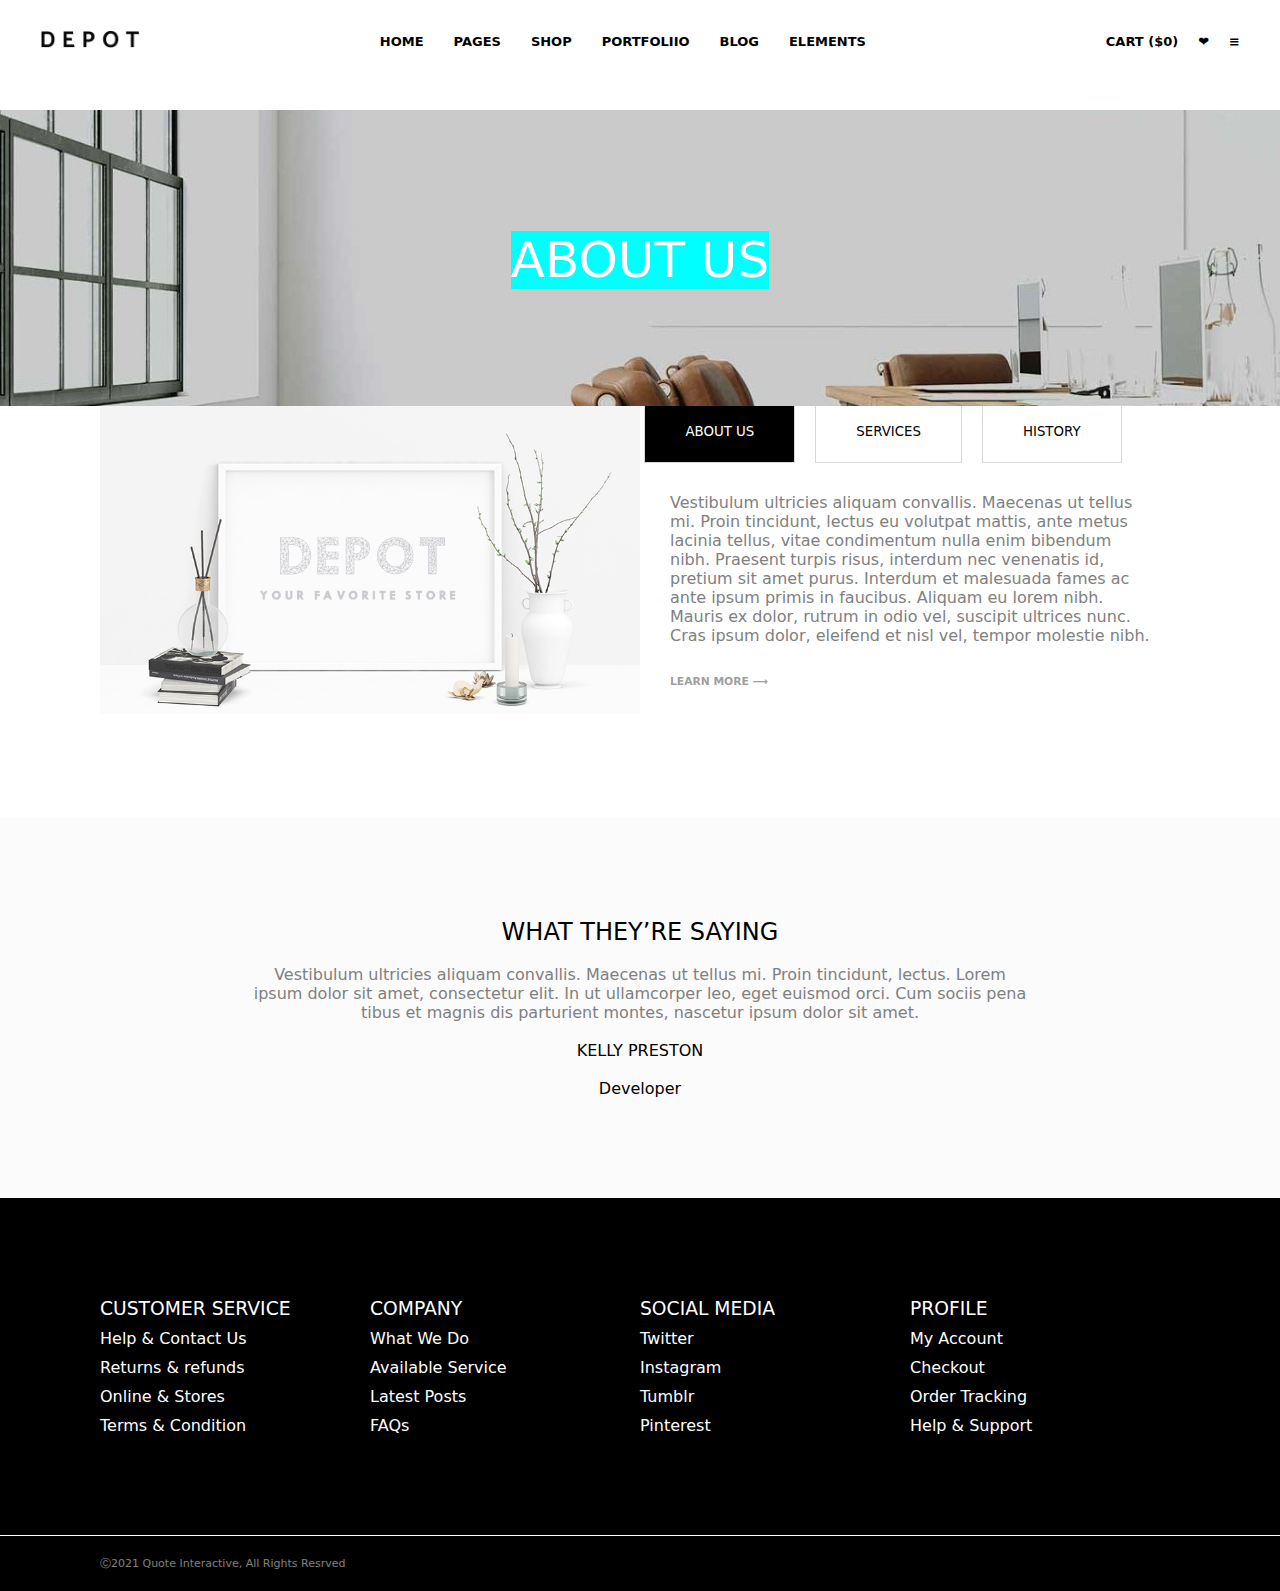
==== aboutus.html @ 65f6de77 "wunmi did plenty rubbish" ====
<!DOCTYPE html>
<html lang="en">
<head>
    <meta charset="UTF-8">
    <meta name="viewport" content="width=device-width, initial-scale=1.0">
    <link rel="stylesheet" href="aboutus.css">
    <title>Document</title>
</head>
<body>
    <main>
        <header class="header">
            <section class="sec1">
                <div>
                    <img class="logo" src="logo (1).png" alt="">
                </div>
                <div class="middle">
                    <a href="">HOME</a>
                    <a href="">PAGES</a>
                    <a href="">SHOP</a>
                    <a href="">PORTFOLIIO</a>
                    <a href="">BLOG</a>
                    <a href="">ELEMENTS</a>
                </div>
                <div class="end">
                    <a href="">CART ($0)</a>
                    <a href="" class="heart">&#x2764;</a>
                    <a href="" class="menu">&#8801;</a>
                </div>
            </section>
        </header>
        <section class="sec2" style="position: relative;">
            <div class="floating">
                <p>ABOUT US</p>
            </div>
            <div class="aboutus">
                <img src="about img (3).jpg" alt="">
            </div>
        </section>
        <section class="sec3">
            <div class="firsthav">
                <div class="img">
                    <img src="about-img-1.jpg" alt="">
                </div>
            </div>
            <div class="secondhav">
                <div class="but">
                    <button class="abt">ABOUT US</button>
                    <button>SERVICES</button>
                    <button>HISTORY</button>
                </div>
                <p>Vestibulum ultricies aliquam convallis. Maecenas ut tellus mi. Proin tincidunt, lectus eu volutpat mattis, ante metus lacinia tellus, vitae condimentum nulla enim bibendum nibh. Praesent turpis risus, interdum nec venenatis id, pretium sit amet purus. Interdum et malesuada fames ac ante ipsum primis in faucibus.  Aliquam eu lorem nibh. Mauris ex dolor, rutrum in odio vel, suscipit ultrices nunc. Cras ipsum dolor, eleifend et nisl vel, tempor molestie nibh.
                </p>
                <h6>LEARN MORE &#10230;</h6>
            </div>
        </section>
        <section class="sec4">
            <div class="p1"><h2>WHAT THEY’RE SAYING</h2></div><br>
            <div class="p2"><p>Vestibulum ultricies aliquam convallis. Maecenas ut tellus mi. Proin tincidunt, lectus. Lorem <br>ipsum dolor sit amet, consectetur elit. In ut ullamcorper leo, eget euismod orci. Cum sociis pena <br>tibus et magnis dis parturient montes, nascetur ipsum dolor sit amet.</p></div><br>
            <div class="p3"><h4>KELLY PRESTON</h4></div><br>
            <div class="p4"><p>Developer</p></div>
        </section>
        <section class="sec5">
            <div class="onehav">
                <h3>CUSTOMER SERVICE</h3>
                <p>Help & Contact Us</p>
                <p>Returns & refunds</p>
                <p>Online & Stores</p>
                <p>Terms & Condition</p>
            </div>
            <div class="twohav">
                <h3>COMPANY</h3>
                <p>What We Do</p>
                <p>Available Service</p>
                <p>Latest Posts</p>
                <p>FAQs</p>
            </div>
            <div class="threehav">
                <h3>SOCIAL MEDIA</h3>
                <p>Twitter</p>
                <p>Instagram</p>
                <p>Tumblr</p>
                <p>Pinterest</p>
            </div>
            <div class="fourhav">
                <h3>PROFILE</h3>
                <p>My Account</p>
                <p>Checkout</p>
                <p>Order Tracking</p>
                <p>Help & Support</p>
            </div>
        </section> 
        <section class="sec6">
            <p>&#9400;2021 Quote Interactive, All Rights Resrved</p>
        </section>
    </main>
</body>
</html>
---- aboutus.css ----
* {
    margin: 0%;
    padding: 0%;
    box-sizing: border-box;
    font-family: system-ui, -apple-system, BlinkMacSystemFont, 'Segoe UI', Roboto, Oxygen, Ubuntu, Cantarell, 'Open Sans', 'Helvetica Neue', sans-serif;
}

.header {
    position: fixed;
    top: 0;
    width: 100%;
    background-color: white;
    z-index: 1000;
}

.sec1 {
    display: flex;
    justify-content: space-between;
    align-items: center;
    padding: 30px 40px;
}

.logo {
    width: 100px;
}

.middle {
    display: flex;
    gap: 30px;
}

.middle a {
    color: black;
    text-decoration: none;
    font-weight: 700;
    font-size: 13px;
}

.end {
    display: flex;
    gap: 20px;
}

.end a {
    color: #000;
    text-decoration: none;
    font-weight: 700;
    font-size: 13px;
}

.sec2 {
    width: 100%;
top: 110px;
}

.aboutus img {
    width: 100%;
}

.floating {
    position: absolute;
    width: 100%;
    display: flex;
    align-items: center;
    justify-content: center;
    height: 100%;
}

.floating p {
    background-color: aqua;
    font-weight: 500;
    font-size: 50px;
    color: white;
    height: fit-content;

}

.sec3 {
    width: 100%;
    display: flex;
    padding: 100px 100px;

}

.firsthav {
    width: 50%;
}

.firsthav img {
    width: 100%;
}

.secondhav {
    width: 50%;
}

.secondhav .but {
    width: 90%;
    display: flex;
    justify-content: center;
    gap: 20px;
}

.but .abt {
    padding: 23px 40px 23px 40px;
    height: fit-content;
    width: fit-content;
    background-color: black;
    color: white;
}

.secondhav button {
    padding: 23px 40px 23px 40px;
    height: fit-content;
    width: fit-content;
    background-color: transparent;
    border: solid 1px rgb(218, 215, 215);
}

.secondhav button:hover {
    background-color: black;
    color: rgb(253, 253, 253);
}

.secondhav p {
    padding: 30px 30px;
    color: gray;
    font-weight: 200;
}

.secondhav h6 {
    color: rgb(160, 159, 159);
    padding: 0px 30px;
}

.sec4 {
    width: 100%;
    padding: 100px;
    background-color: rgb(251, 251, 252);
    text-align: center;
    justify-content: center;
}

.sec4 h2 {
    font-weight: 500;
}

.sec4 .p2 p {
    color: gray;
    font-weight: 300;
}

.sec4 h4 {
    font-weight: 500;
}

.sec5 {
    width: 100%;
    display: flex;
    padding: 100px 100px;
    background-color: #000;
    color: white;
}

.sec5 p {
    padding-top: 10px;
    font-weight: 200;
}

.sec5 h3 {
    font-weight: 500;
}

.sec5 .onehav {
    width: 25%;
}

.sec5 .twohav {
    width: 25%;
}

.sec5 .threehav {
    width: 25%;
}

.sec5 .fourhav {
    width: 25%;
}

.sec6 {
    margin-top: 1px;
    width: 100%;
    padding: 20px 100px;
    background-color: #000;
    color: rgba(255, 255, 255, 0.507);
    font-size: 11px;
    font-weight: transparent;
}
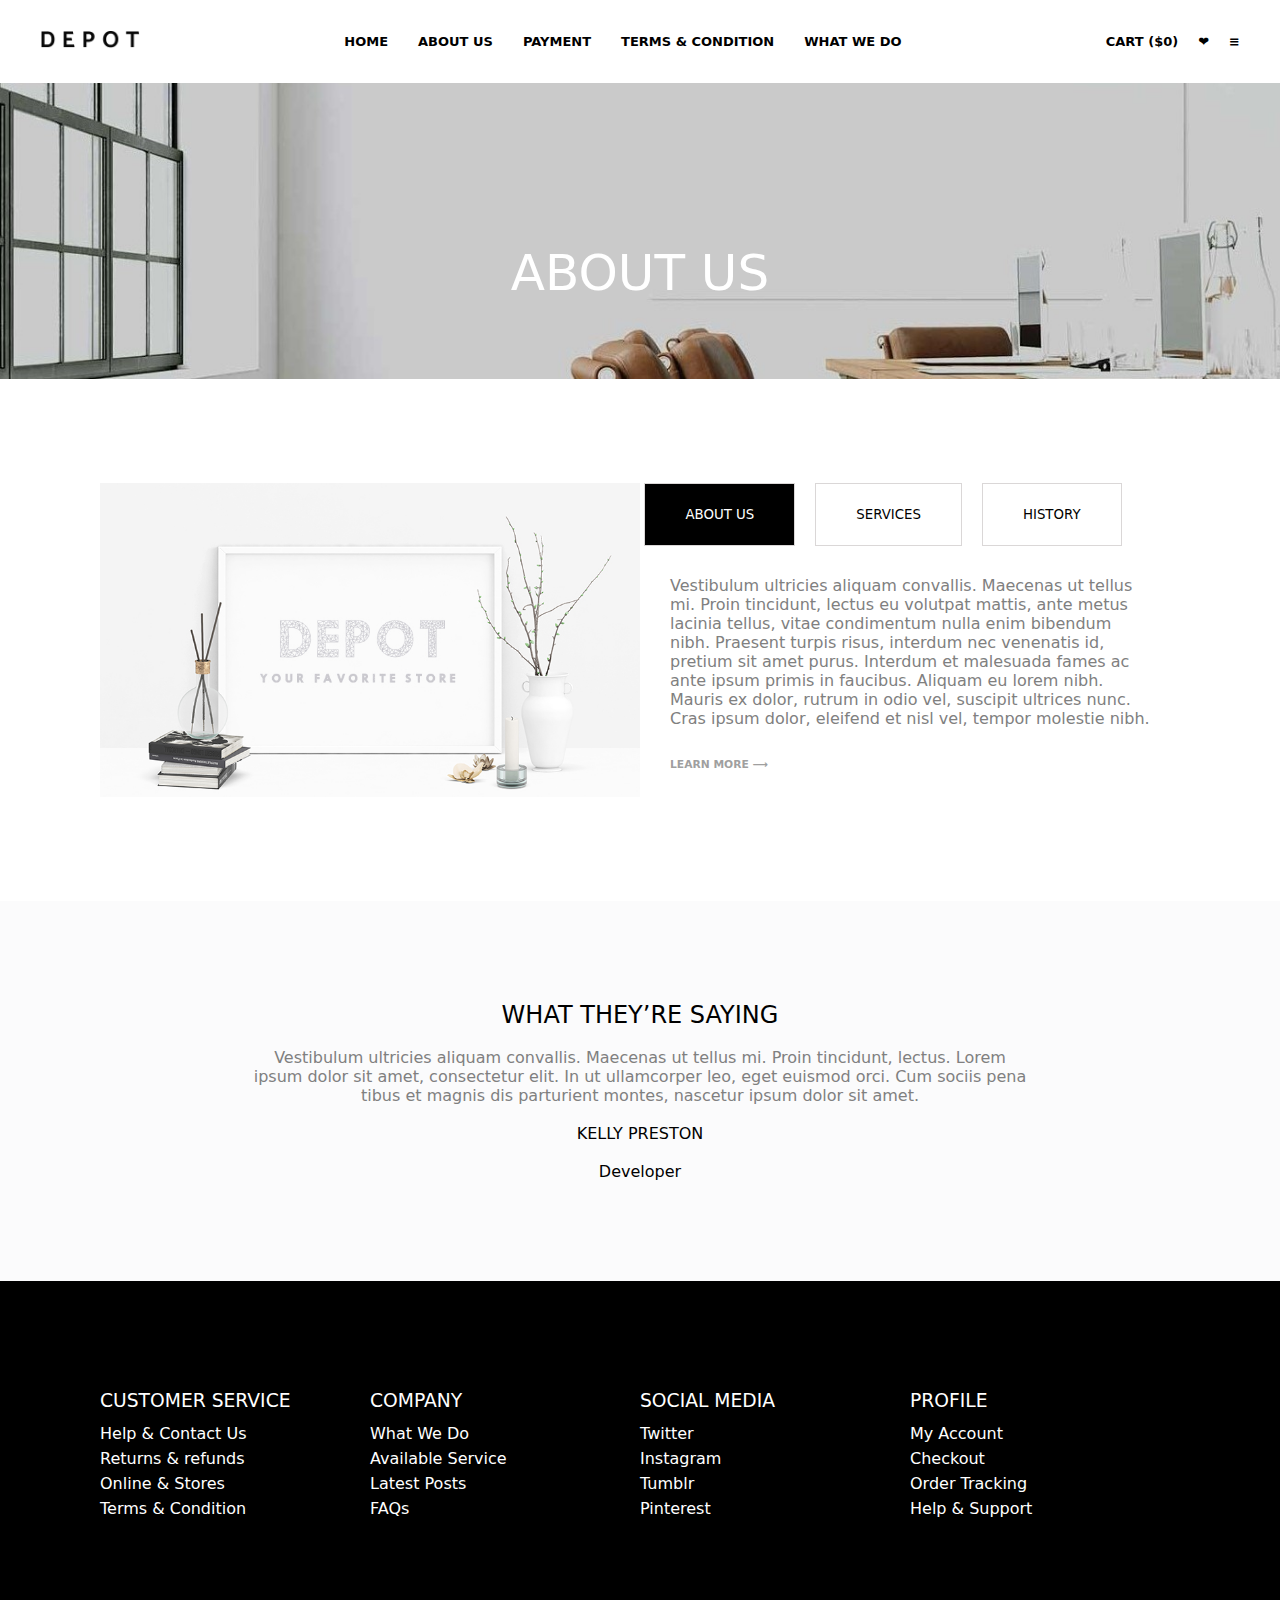
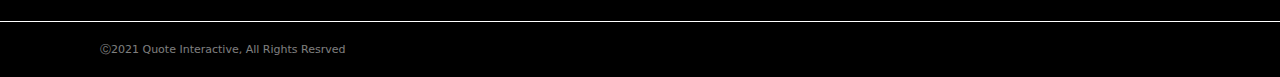
==== commit fdffbfd4: "auto-commit" ====
--- a/aboutus.html
+++ b/aboutus.html
@@ -14,12 +14,12 @@
                     <img class="logo" src="logo (1).png" alt="">
                 </div>
                 <div class="middle">
-                    <a href="">HOME</a>
-                    <a href="">PAGES</a>
-                    <a href="">SHOP</a>
-                    <a href="">PORTFOLIIO</a>
-                    <a href="">BLOG</a>
-                    <a href="">ELEMENTS</a>
+                    <a href="/index.html">HOME</a>
+                    <a href="/aboutus.html">ABOUT US</a>
+                    <a href="/payment.html">PAYMENT</a>
+                    <a href="/terms&condition.html">TERMS & CONDITION</a>
+                    <a href="/whatWeDo.html">WHAT WE DO</a>
+                    <!-- <a href="">ELEMENTS</a> -->
                 </div>
                 <div class="end">
                     <a href="">CART ($0)</a>
--- a/aboutus.css
+++ b/aboutus.css
@@ -6,7 +6,7 @@
 }
 
 .header {
-    position: fixed;
+    position: sticky;
     top: 0;
     width: 100%;
     background-color: white;
@@ -50,7 +50,6 @@
 
 .sec2 {
     width: 100%;
-top: 110px;
 }
 
 .aboutus img {
@@ -64,10 +63,10 @@
     align-items: center;
     justify-content: center;
     height: 100%;
+    top: 40px;
 }
 
 .floating p {
-    background-color: aqua;
     font-weight: 500;
     font-size: 50px;
     color: white;
@@ -163,12 +162,13 @@
 }
 
 .sec5 p {
-    padding-top: 10px;
+    line-height: 25px;
     font-weight: 200;
 }
 
 .sec5 h3 {
     font-weight: 500;
+    line-height: 40px;
 }
 
 .sec5 .onehav {
@@ -195,4 +195,60 @@
     color: rgba(255, 255, 255, 0.507);
     font-size: 11px;
     font-weight: transparent;
+}
+@media (max-width: 768px) {
+    .middle {
+        display: none;
+    }
+
+    .sec2,
+    .sec3,
+    .sec3 .firsthav,
+    .sec3 .secondhav,
+    .sec4,
+    .sec5,
+    .sec5 .onehav,
+    .sec5 .twohav,
+    .sec5 .threehav,
+    .sec5 .fourhav,
+    .sec6 {
+        width: 100%;
+        display: block;
+        padding: 20px;
+    }
+
+    .aboutus img {
+        height: 30vh;
+    }
+    .floating {
+        position: absolute;
+        width: 100%;
+        display: flex;
+        align-items: center;
+        justify-content: center;
+        height: 100%;
+        top: 0px;
+    }
+    .sec3 {
+        flex-direction: column;
+        padding: 20px;
+    }
+
+    .firsthav,
+    .secondhav {
+        width: 100%;
+        padding: 20px 0;
+    }
+    .secondhav .abt {
+        width: 100%;
+        flex-direction: column;
+    }
+
+    .secondhav .but {
+        flex-direction: column;
+    }
+
+    .secondhav button {
+        width: 100%;
+    }
 }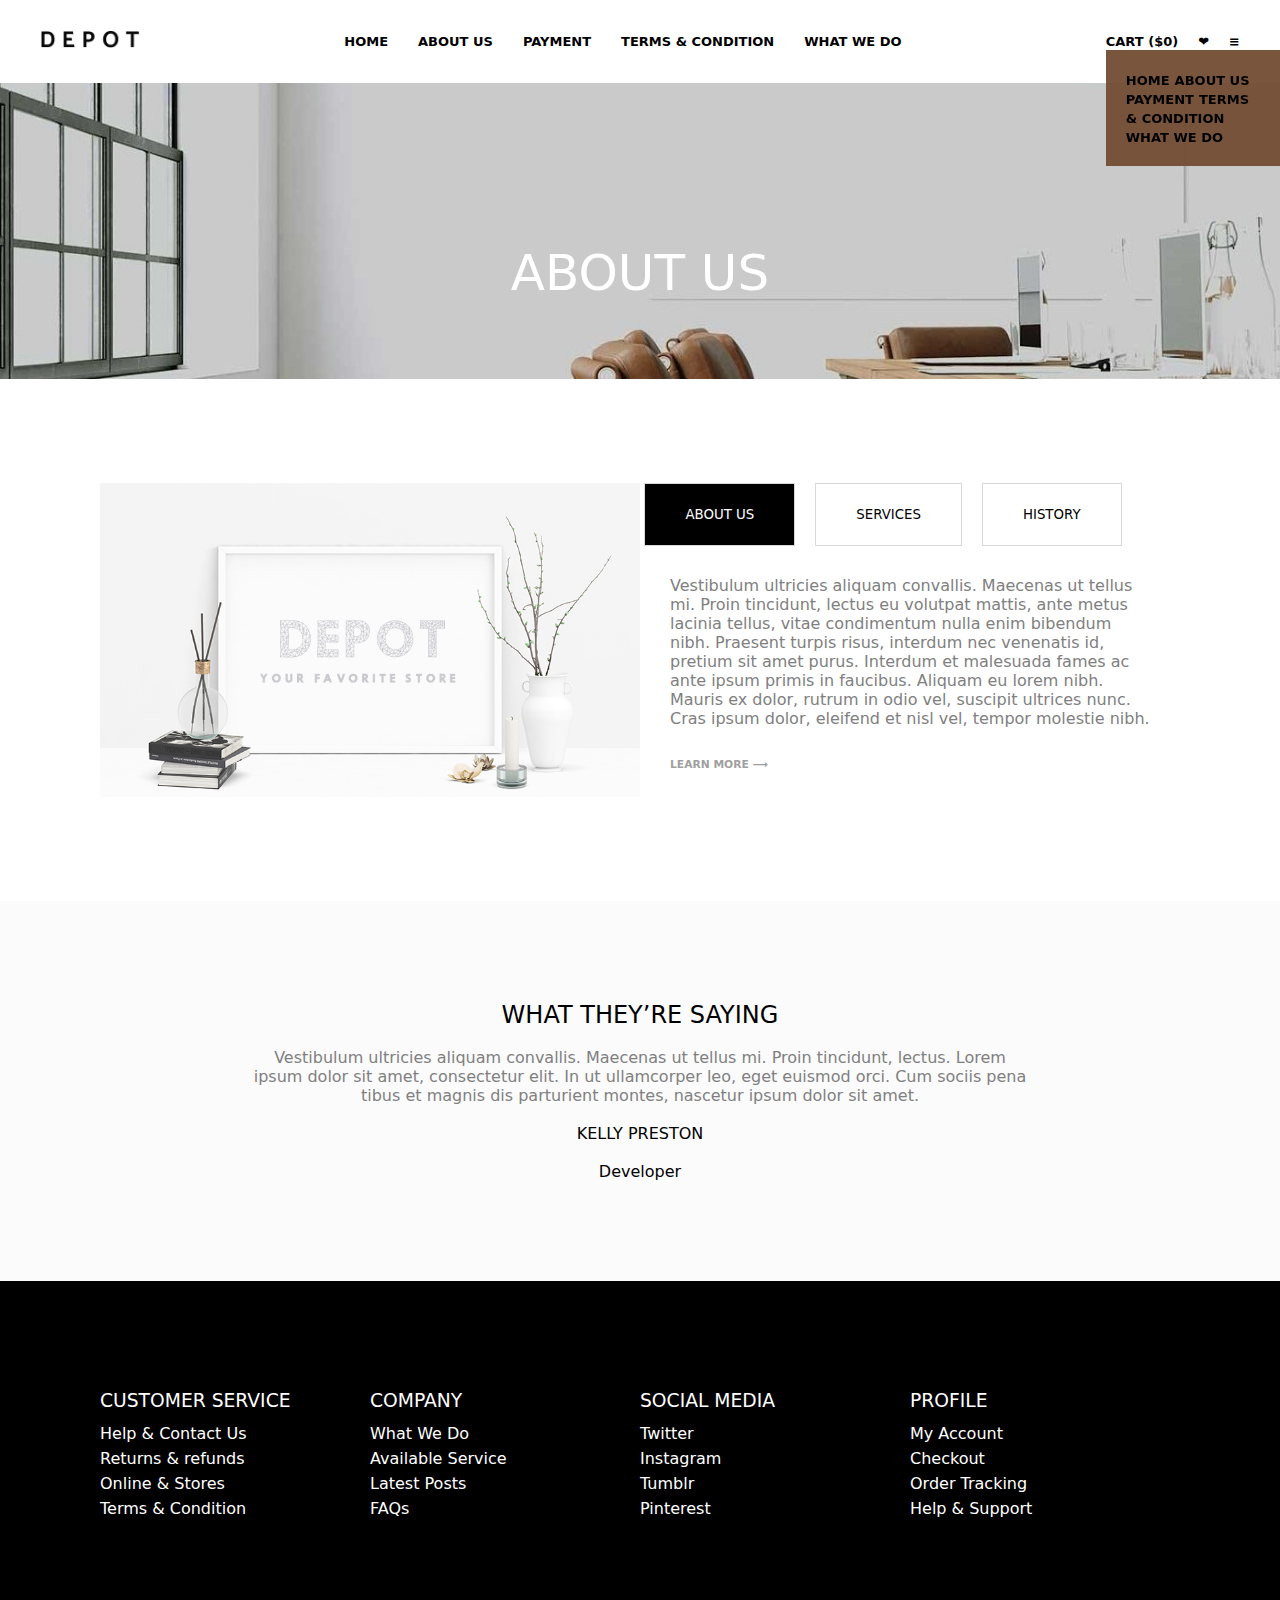
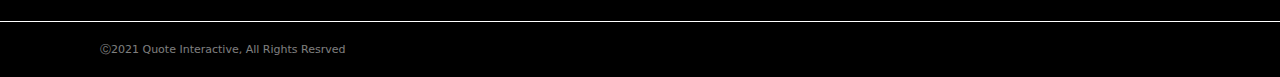
==== commit 231136f2: "auto-commit" ====
--- a/aboutus.html
+++ b/aboutus.html
@@ -24,7 +24,14 @@
                 <div class="end">
                     <a href="">CART ($0)</a>
                     <a href="" class="heart">&#x2764;</a>
-                    <a href="" class="menu">&#8801;</a>
+                    <a href="" class="menu show">&#8801;</a>
+                    <div class="menulist" style="position: absolute; top: 50px; background-color: rgba(114, 78, 52, 0.959); padding: 20px; flex-direction: column; gap: 10px;">
+                        <a href="/index.html">HOME</a>
+                        <a href="/aboutus.html">ABOUT US</a>
+                        <a href="/payment.html">PAYMENT</a>
+                        <a href="/terms&condition.html">TERMS & CONDITION</a>
+                        <a href="/whatWeDo.html">WHAT WE DO</a>
+                    </div>
                 </div>
             </section>
         </header>
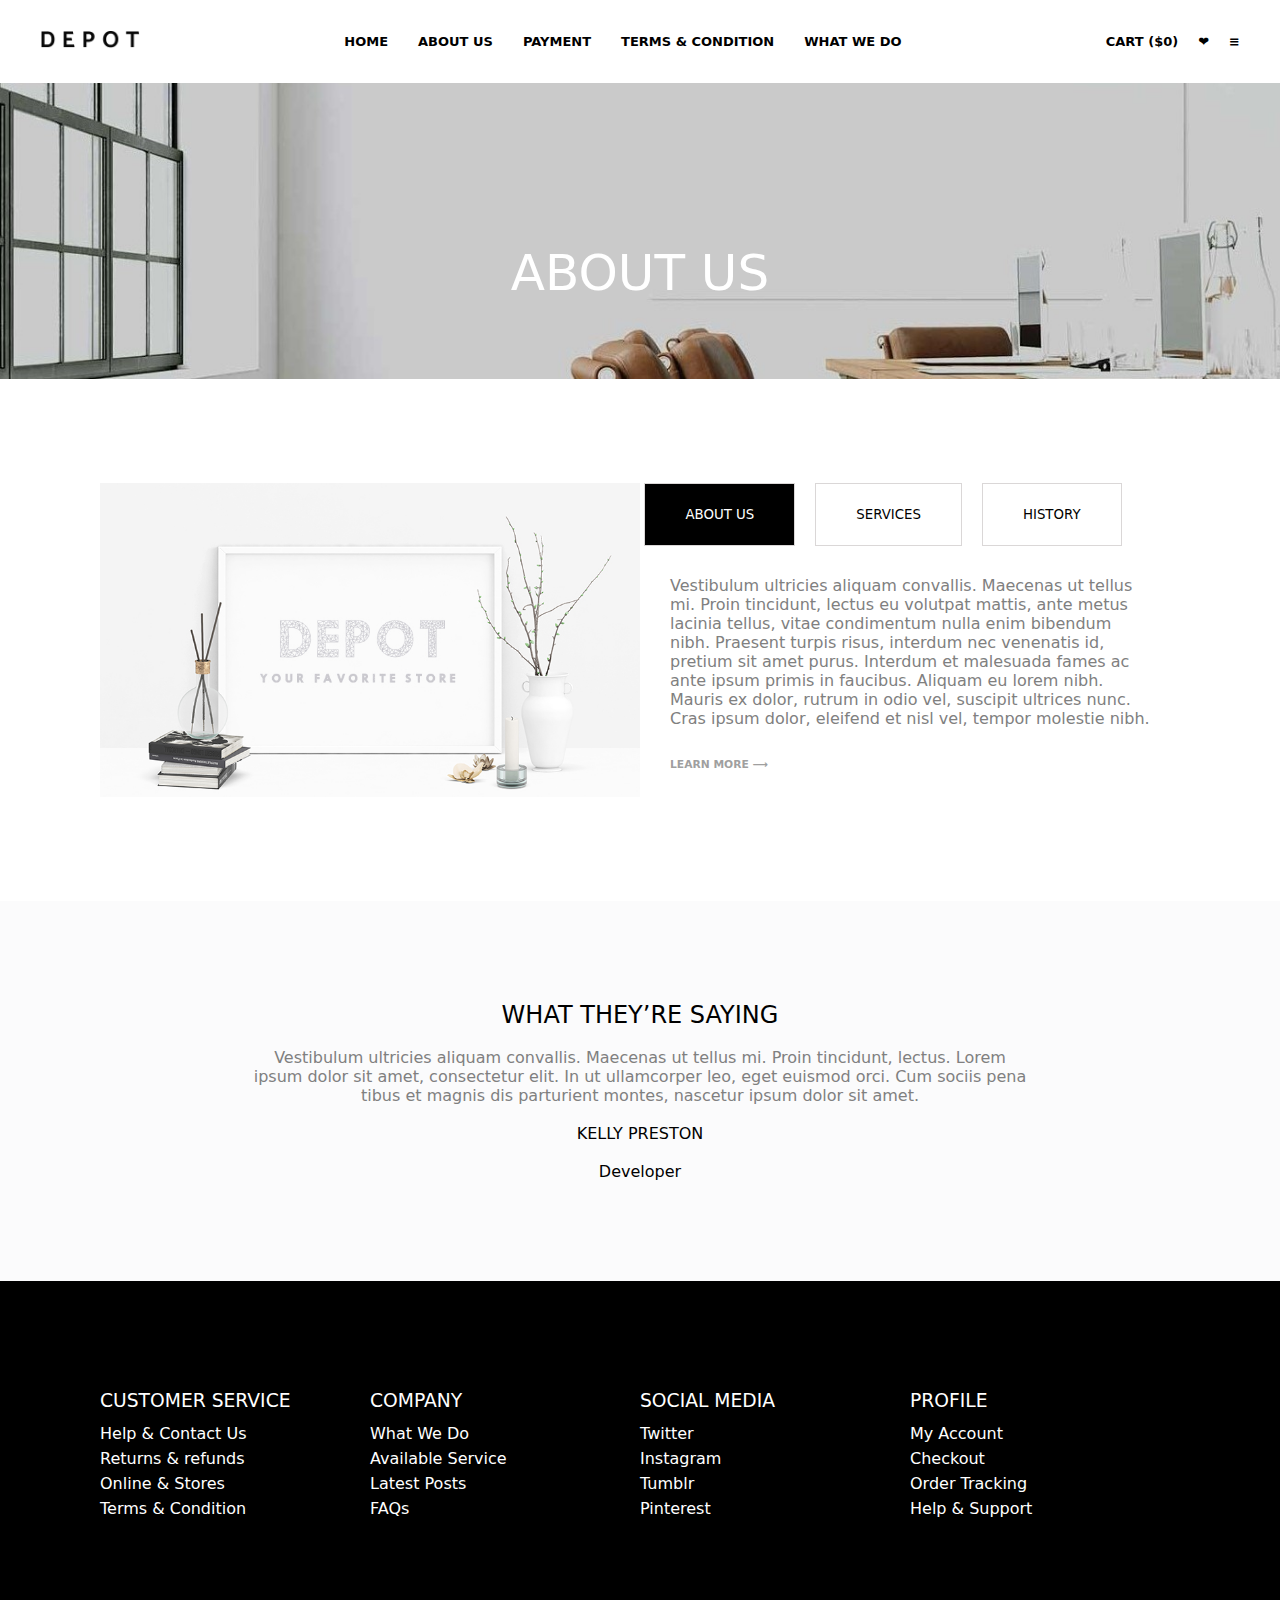
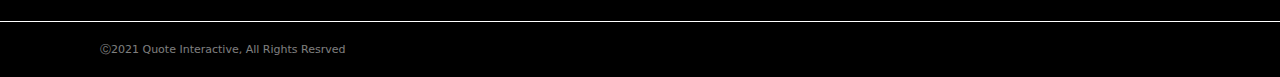
==== commit 3a4431ed: "auto-commit" ====
--- a/aboutus.html
+++ b/aboutus.html
@@ -24,7 +24,7 @@
                 <div class="end">
                     <a href="">CART ($0)</a>
                     <a href="" class="heart">&#x2764;</a>
-                    <a href="" class="menu show">&#8801;</a>
+                    <a class="menu show">&#8801;</a>
                     <div class="menulist" style="position: absolute; top: 50px; background-color: rgba(114, 78, 52, 0.959); padding: 20px; flex-direction: column; gap: 10px;">
                         <a href="/index.html">HOME</a>
                         <a href="/aboutus.html">ABOUT US</a>
--- a/aboutus.css
+++ b/aboutus.css
@@ -47,7 +47,15 @@
     font-weight: 700;
     font-size: 13px;
 }
-
+.show:hover + .menulist{
+    display: flex;
+}
+.menulist{
+    display: none;
+}
+.menulist:hover{
+    display: flex;
+}
 .sec2 {
     width: 100%;
 }
